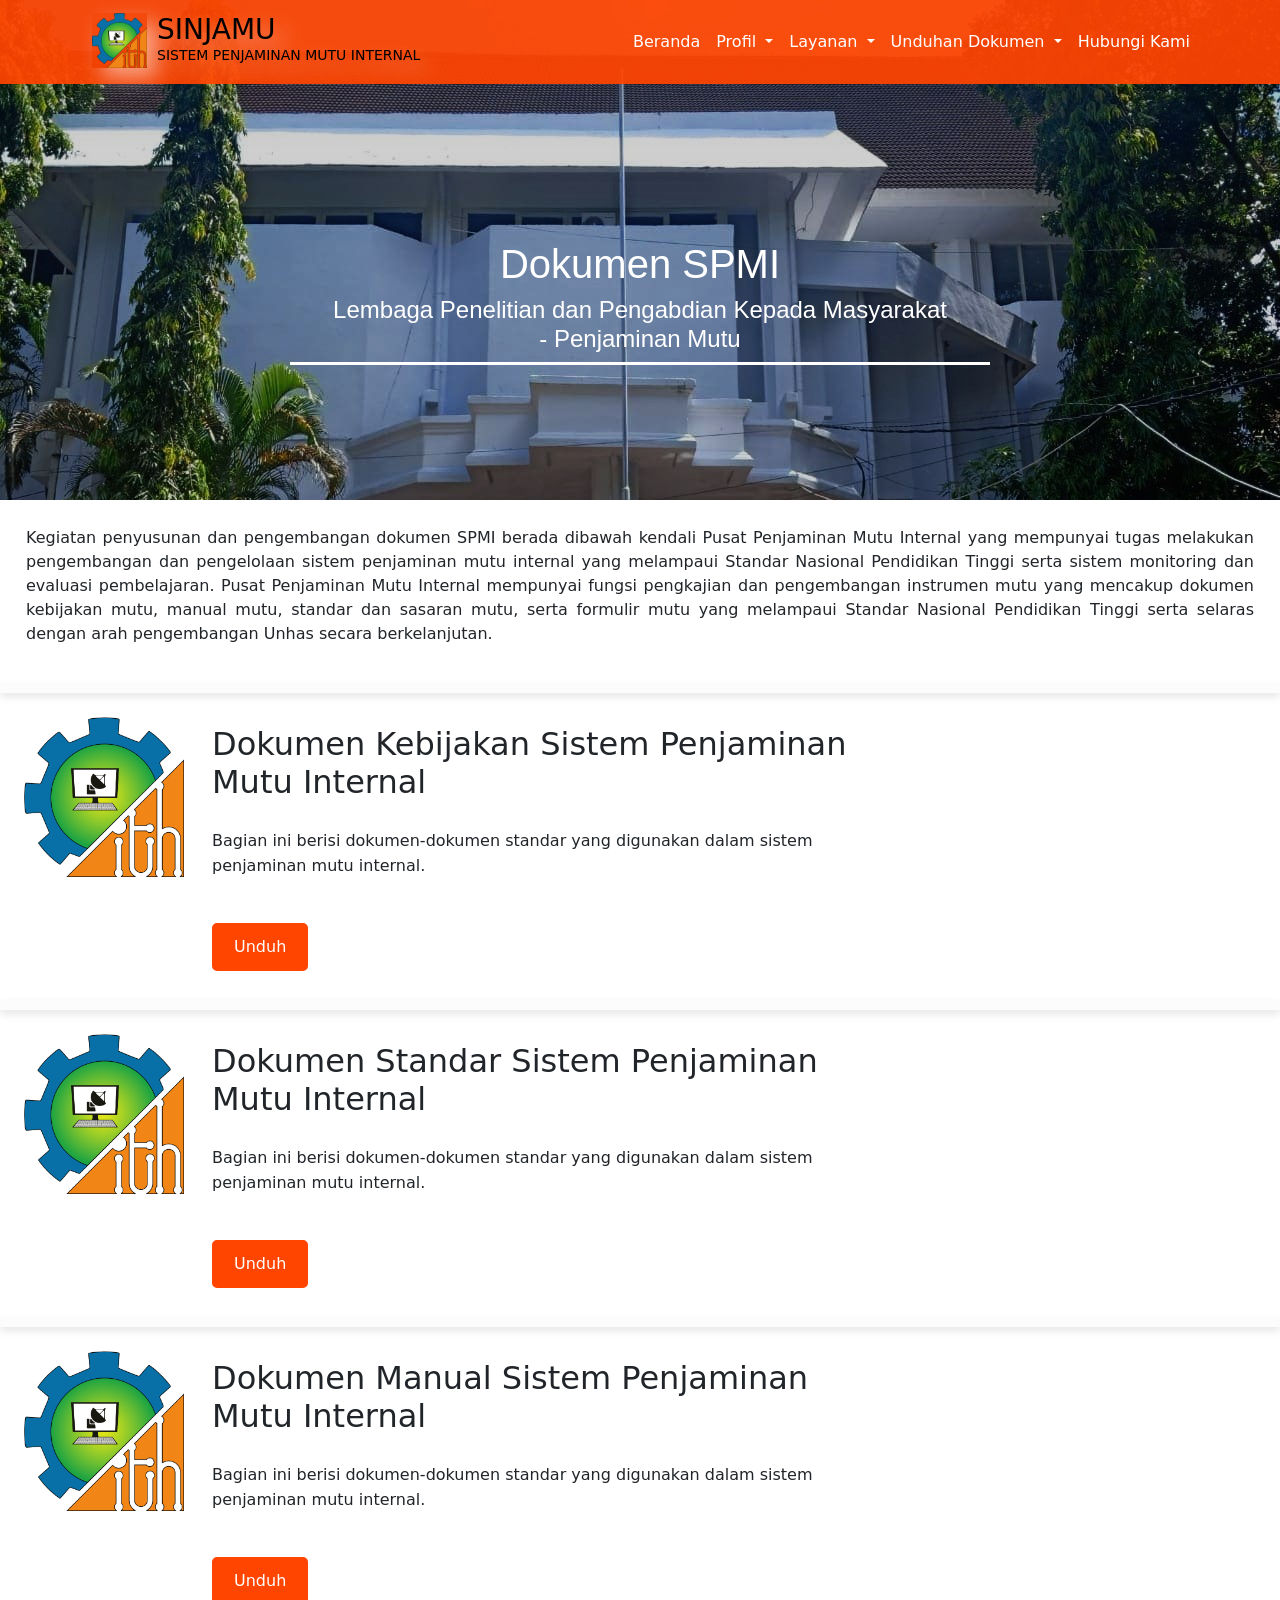
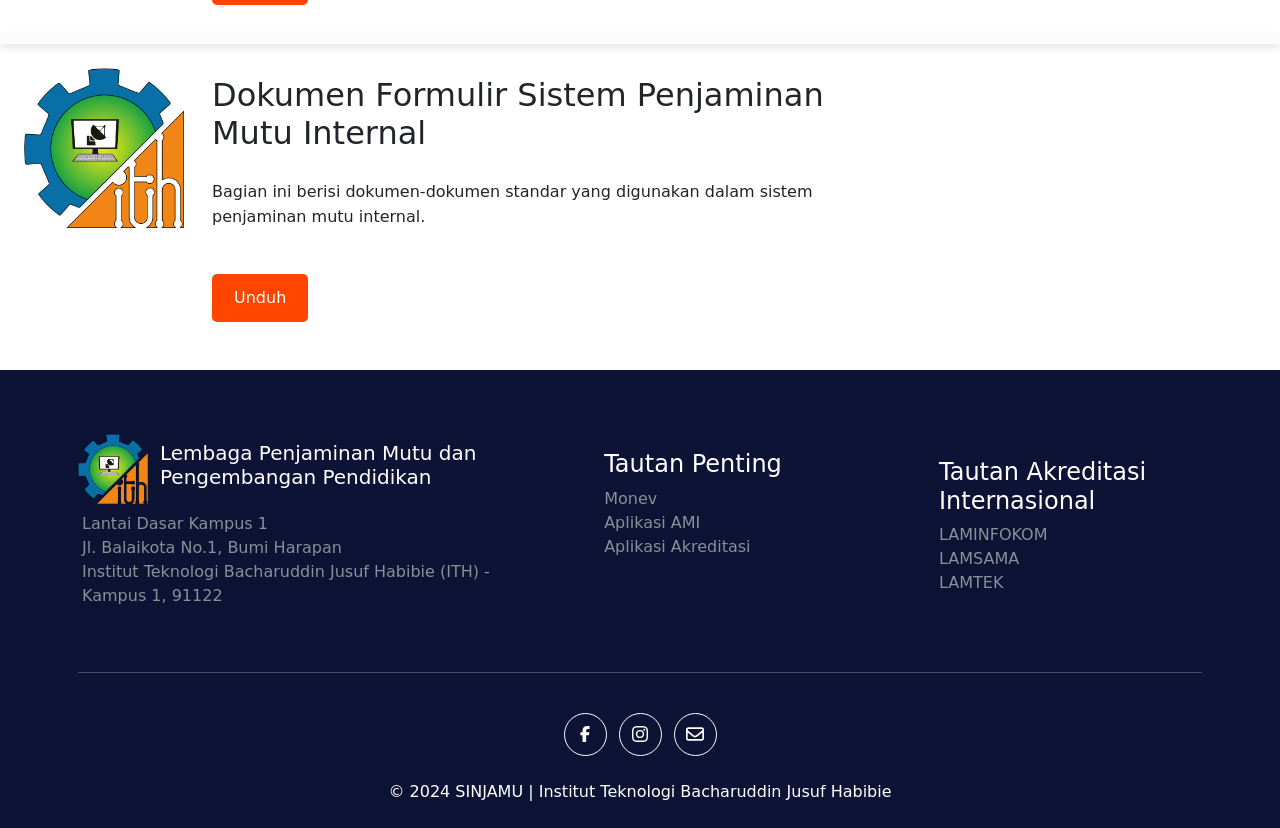
==== index.html @ 39ad5679 "first commit" ====
<!DOCTYPE html>
<html lang="id">
<head>
    <meta charset="UTF-8">
    <meta name="viewport" content="width=device-width, initial-scale=1.0">
    <title>Lembaga Penjaminan Mutu dan Pengembangan Pendidikan</title>
    <link href="https://cdn.jsdelivr.net/npm/bootstrap@5.3.3/dist/css/bootstrap.min.css" rel="stylesheet" integrity="sha384-QWTKZyjpPEjISv5WaRU9OFeRpok6YctnYmDr5pNlyT2bRjXh0JMhjY6hW+ALEwIH" crossorigin="anonymous">
    <script src="https://cdn.jsdelivr.net/npm/bootstrap@5.3.3/dist/js/bootstrap.bundle.min.js" integrity="sha384-YvpcrYf0tY3lHB60NNkmXc5s9fDVZLESaAA55NDzOxhy9GkcIdslK1eN7N6jIeHz" crossorigin="anonymous"></script>
    <link rel="stylesheet" href="css.css">
</head>
<body>
    <nav
      class="navbar navbar-expand-lg shadow-lg fixed-top text-light"
    >
      <div class="container">
        <a class="navbar-brand" href="#">
          <img width="40px" src="Logo.png" alt="Logo" class="logo" />
          <h3 class="judul-utama ">SINJAMU <br>
            <span class="subjudul">SISTEM PENJAMINAN MUTU INTERNAL</span></h3>
        </a>
        <button class="navbar-toggler" type="button" data-bs-toggle="collapse" data-bs-target="#navbarSupportedContent" aria-controls="navbarSupportedContent" aria-expanded="false" aria-label="Toggle navigation">
            <span class="navbar-toggler-icon"></span>
          </button>
          <div class="collapse navbar-collapse flex justify-content-end" id="navbarSupportedContent">
            <ul class="navbar-nav mb-2 mb-lg-0 text-light">
              <li class="nav-item">
                <a class="nav-link" aria-current="page" href="beranda.html">Beranda</a>
              </li>
              <li class="nav-item dropdown hover-dropdown">
                <a class="nav-link dropdown-toggle" href="#" role="button" data-bs-toggle="dropdown" aria-expanded="false">
                  Profil
                </a>
                <ul class="dropdown-menu">
                  <li><a class="dropdown-item" href="sejarah.html">Sejarah</a></li>
                  <li><a class="dropdown-item" href="visidanmisi.html">Visi dan Misi</a></li>
                  <li><a class="dropdown-item" href="struktur.html">Struktur Organisasi</a></li>
                  <li><a class="dropdown-item" href="dosendanstaff.html">Dosen dan Staff</a></li>
                </ul>
              </li>
              <li class="nav-item dropdown hover-dropdown">
                <a class="nav-link dropdown-toggle" href="#" role="button" data-bs-toggle="dropdown" aria-expanded="false">
                  Layanan
                </a>
                <ul class="dropdown-menu">
                  <li><a class="dropdown-item" href="monev.html">Monitoring dan Evaluasi</a></li>
                  <li><a class="dropdown-item" href="ami.html">Audit Mutu Internal (AMI)</a></li>
                  <li><a class="dropdown-item" href="akreditasi.html">Akreditasi</a></li>
                </ul>
              </li>
              <li class="nav-item dropdown hover-dropdown">
                <a class="nav-link dropdown-toggle" href="index.html" >
                  Unduhan Dokumen
                </a>
              </li>
              <li class="nav-item">
                <a class="nav-link" aria-current="page" href="#footer">Hubungi Kami</a>
              </li>
            </ul>
        </div>
      </div>
    </nav>
    <main class="mb-4">
        <section id="parallax">
            <div class="hero-text">
                <h1 class="text-lightf">Dokumen SPMI</h1>
                <h4>Lembaga Penelitian dan Pengabdian Kepada Masyarakat <br> - Penjaminan Mutu</h4>
                <span style="background-color: #ffff;">
            </div>
        </section>
        <div class="atas p-3">
            <div class="ataslagi">
                <p>Kegiatan penyusunan dan pengembangan dokumen SPMI berada dibawah kendali Pusat Penjaminan Mutu Internal yang mempunyai tugas melakukan pengembangan dan pengelolaan sistem penjaminan mutu internal yang melampaui Standar Nasional Pendidikan Tinggi serta sistem monitoring dan evaluasi pembelajaran. Pusat Penjaminan Mutu Internal mempunyai fungsi pengkajian dan pengembangan instrumen mutu yang mencakup dokumen kebijakan mutu, manual mutu, standar dan sasaran mutu, serta formulir mutu yang melampaui Standar Nasional Pendidikan Tinggi serta selaras dengan arah pengembangan Unhas secara berkelanjutan.</p>
            </div>
        </div>
        <div class="policy-documents"></div>
        <section class="content p-4">
            <div class="dokumen1">
                <img src="Logo.png" alt="Logo" class="logodok1">
                <div class="text-content">
                    <div class="containerr">
                        <h2 class="p-2 g-col-6">Dokumen Kebijakan Sistem Penjaminan Mutu Internal</h2>
                    </div>
                    <div class="pendok">
                        <p>Bagian ini berisi dokumen-dokumen standar yang digunakan dalam sistem penjaminan mutu internal.</p>
                        <a href="dokumen1.pdf" class="download-button">Unduh</a>
                    </div>
                </div>
            </div>
        </section>
        <section class="policy-documents">
        </section>
        <section class="content p-4">
            <div class="dokumen1">
                <img src="Logo.png" alt="Logo" class="logodok1">
                <div class="text-content">
                    <div class="containerr">
                        <h2 class="p-2 g-col-6">Dokumen Standar Sistem Penjaminan Mutu Internal</h2>
                    </div>
                    <div class="pendok">
                        <p>Bagian ini berisi dokumen-dokumen standar yang digunakan dalam sistem penjaminan mutu internal.</p>
                        <a href="dokumen1.pdf" class="download-button">Unduh</a>
                    </div>
                </div>
            </div>
        </section>
        <section class="policy-documents"></section>
        <section class="content p-4">
            <div class="dokumen1">
                <img src="Logo.png" alt="Logo" class="logodok1">
                <div class="text-content">
                    <div class="containerr">
                        <h2 class="p-2 g-col-6">Dokumen Manual Sistem Penjaminan Mutu Internal</h2>
                    </div>
                    <div class="pendok">
                        <p>Bagian ini berisi dokumen-dokumen standar yang digunakan dalam sistem penjaminan mutu internal.</p>
                        <button href="file.pdf" class="download-button">Unduh</button>
                    </div>
                </div>
            </div>
        </section>
        <section class="policy-documents"></section>
        <section class="content p-4">
            <div class="dokumen1">
                <img src="Logo.png" alt="Logo" class="logodok1">
                <div class="text-content">
                    <div class="containerr">
                        <h2 class="p-2 g-col-6">Dokumen Formulir Sistem Penjaminan Mutu Internal</h2>
                    </div>
                    <div class="pendok">
                        <p>Bagian ini berisi dokumen-dokumen standar yang digunakan dalam sistem penjaminan mutu internal.</p>
                        <button href="file.pdf" class="download-button">Unduh</button>
                    </div>
                </div>
            </div>
        </section>
    </main>
    <footer id="footer"
      class="text-start text-lg-start text-white pt-3 px-3"
      style="background-color: #0c1335"
    >
      <div class="container px-2">  
        <section class="">
          <div class="row justify-content-between mt-5 mb-5">
            <div
              class="col-lg-5 col-md-6 pe-4"
              data-aos="fade-down"
              data-aos-duration="1000"
            >
              <div class="brand-footer fw-bold mb-2">
                <img src="Logo.png" width="70px" alt="">
                <h5>Lembaga Penjaminan Mutu dan Pengembangan Pendidikan</h5>
              </div>
              <p style="color: #869198" class="maps ps-1">
                <a target="_blank" href="https://www.google.com/maps/place/Institut+Teknologi+Bacharuddin+Jusuf+Habibie+(+ITH+)+Kampus+1+Rektorat/@-4.0287652,119.6333337,17z/data=!3m1!4b1!4m6!3m5!1s0x2d95bbb762bcd13d:0x95845218a1ae2419!8m2!3d-4.0287652!4d119.6333337!16s%2Fg%2F11fq8b5jqy?entry=ttu">
                  Lantai Dasar Kampus 1<br />
                  Jl. Balaikota No.1, Bumi Harapan<br />
                  Institut Teknologi Bacharuddin Jusuf Habibie (ITH) - Kampus 1, 91122
                </a>
              </p>
            </div>
            <div
              id="text-footer"
              class="col-lg-3 col-md-6 mb-1 mb-md-5 ms-2"
              data-aos="fade-down"
              data-aos-duration="1100"
            >
              <h4 class="mb-2 mt-3">Tautan Penting</h4>
              <ul class="list-unstyled mb-0">
                <li>
                  <a
                    href=""
                    target="_blank"
                    class="text-footer text-decoration-none"
                    >Monev</a
                  >
                </li>
                <li>
                  <a
                    class="text-footer text-decoration-none"
                    target="_blank"
                    href=""
                    >Aplikasi AMI</a
                  >
                </li>
                <li>
                  <a
                    class="text-footer text-decoration-none"
                    target="_blank"
                    href=""
                    >Aplikasi Akreditasi</a
                  >
                </li>
              </ul>
            </div>
            <div
              id="text-footer"
              class="col-lg-3 col-md-6 mb-md-0 ms-2"
              data-aos="fade-down"
              data-aos-duration="1200"
            >
              <h4 class="mb-2 mt-4">Tautan Akreditasi Internasional</h4>
              <ul class="list-unstyled mb-0">
                <li>
                  <a href="https://laminfokom.or.id/official/" class="text-footer text-decoration-none">LAMINFOKOM</a>
                </li>
                <li>
                  <a href="https://lamsama.or.id/" class="text-footer text-decoration-none"
                    >LAMSAMA</a
                  >
                </li>
                <li>
                  <a href="https://lamteknik.or.id/" class="text-footer text-decoration-none"
                    >LAMTEK</a
                  >
                </li>
              </ul>
            </div>
          </div>
        </section>

        <hr class="pb-4" />

        <section class="mb-4 text-center d-flex justify-content-center">
          <main>
            <ul class="example-1">
              <li
                class="icon-content"
              >
                <a
                  class="link-footer"
                  data-social="facebook"
                  aria-label="Facebook"
                  href="https://web.facebook.com/ith.parepare?mibextid=ZbWKwL&_rdc=1&_rdr"
                  target="_blank"
                >
                <svg xmlns="http://www.w3.org/2000/svg" width="16" height="16" viewBox="0 0 320 512"><!--!Font Awesome Free 6.5.2 by @fontawesome - https://fontawesome.com License - https://fontawesome.com/license/free Copyright 2024 Fonticons, Inc.--><path fill="currentColor" d="M80 299.3V512H196V299.3h86.5l18-97.8H196V166.9c0-51.7 20.3-71.5 72.7-71.5c16.3 0 29.4 .4 37 1.2V7.9C291.4 4 256.4 0 236.2 0C129.3 0 80 50.5 80 159.4v42.1H14v97.8H80z"/></svg>
                </a>
                <div class="tooltip">Facebook</div>
              </li>
              <li
              class="icon-content"
            >
              <a
                class="link-footer"
                data-social="instagram"
                aria-label="Instagram"
                href="https://www.instagram.com/ith.campus?igsh=MTVxYmZyems0M2x0Yw%3D%3D"
                target="_blank"
              >
                <svg
                  xmlns="http://www.w3.org/2000/svg"
                  width="16"
                  height="16"
                  fill="currentColor"
                  class="bi bi-instagram"
                  viewBox="0 0 16 16"
                >
                  <path
                    d="M8 0C5.829 0 5.556.01 4.703.048 3.85.088 3.269.222 2.76.42a3.9 3.9 0 0 0-1.417.923A3.9 3.9 0 0 0 .42 2.76C.222 3.268.087 3.85.048 4.7.01 5.555 0 5.827 0 8.001c0 2.172.01 2.444.048 3.297.04.852.174 1.433.372 1.942.205.526.478.972.923 1.417.444.445.89.719 1.416.923.51.198 1.09.333 1.942.372C5.555 15.99 5.827 16 8 16s2.444-.01 3.298-.048c.851-.04 1.434-.174 1.943-.372a3.9 3.9 0 0 0 1.416-.923c.445-.445.718-.891.923-1.417.197-.509.332-1.09.372-1.942C15.99 10.445 16 10.173 16 8s-.01-2.445-.048-3.299c-.04-.851-.175-1.433-.372-1.941a3.9 3.9 0 0 0-.923-1.417A3.9 3.9 0 0 0 13.24.42c-.51-.198-1.092-.333-1.943-.372C10.443.01 10.172 0 7.998 0zm-.717 1.442h.718c2.136 0 2.389.007 3.232.046.78.035 1.204.166 1.486.275.373.145.64.319.92.599s.453.546.598.92c.11.281.24.705.275 1.485.039.843.047 1.096.047 3.231s-.008 2.389-.047 3.232c-.035.78-.166 1.203-.275 1.485a2.5 2.5 0 0 1-.599.919c-.28.28-.546.453-.92.598-.28.11-.704.24-1.485.276-.843.038-1.096.047-3.232.047s-2.39-.009-3.233-.047c-.78-.036-1.203-.166-1.485-.276a2.5 2.5 0 0 1-.92-.598 2.5 2.5 0 0 1-.6-.92c-.109-.281-.24-.705-.275-1.485-.038-.843-.046-1.096-.046-3.233s.008-2.388.046-3.231c.036-.78.166-1.204.276-1.486.145-.373.319-.64.599-.92s.546-.453.92-.598c.282-.11.705-.24 1.485-.276.738-.034 1.024-.044 2.515-.045zm4.988 1.328a.96.96 0 1 0 0 1.92.96.96 0 0 0 0-1.92m-4.27 1.122a4.109 4.109 0 1 0 0 8.217 4.109 4.109 0 0 0 0-8.217m0 1.441a2.667 2.667 0 1 1 0 5.334 2.667 2.667 0 0 1 0-5.334"
                  />
                </svg>
              </a>
              <div class="tooltip">Instagram</div>
            </li>
              <li
                class="icon-content"
              >
                <a
                  class="link-footer"
                  data-social="email"
                  aria-label="Email"
                  href="mailto:alfiaan8@gmail.com"
                  target="_blank"
                >
                <svg xmlns="http://www.w3.org/2000/svg" width="18" height="18" viewBox="0 0 512 512"><!--!Font Awesome Free 6.5.2 by @fontawesome - https://fontawesome.com License - https://fontawesome.com/license/free Copyright 2024 Fonticons, Inc.--><path fill="currentColor" d="M64 112c-8.8 0-16 7.2-16 16v22.1L220.5 291.7c20.7 17 50.4 17 71.1 0L464 150.1V128c0-8.8-7.2-16-16-16H64zM48 212.2V384c0 8.8 7.2 16 16 16H448c8.8 0 16-7.2 16-16V212.2L322 328.8c-38.4 31.5-93.7 31.5-132 0L48 212.2zM0 128C0 92.7 28.7 64 64 64H448c35.3 0 64 28.7 64 64V384c0 35.3-28.7 64-64 64H64c-35.3 0-64-28.7-64-64V128z"/></svg>
                </a>
                <div class="tooltip">Email</div>
              </li>
            </ul>
          </main>
        </section>
      </div>
      <div class="text-cr text-center pb-2">
        <p>
          © 2024 SINJAMU | Institut Teknologi Bacharuddin Jusuf Habibie
        </p>
      </div>
    </footer>
</body>
</html>
---- css.css ----
nav {
  background-color: #ff4400ee;
  color: #ffff;
}

ul li .nav-link {
  color: #ffff;
}

.custom-caption {
  margin-top: 15px;
  margin-bottom: 200px;
  text-color: #000;
}

.custom-caption h2{
  color: #000000;  
  font-family: 'Times New Roman', Times, serif;
  font-style: bold;
}

.hover-dropdown:hover .dropdown-menu {
  display: block;
  margin-top: 0; /* Adjust if needed */
}

.hero-text {
  font-family: 'Poppins', sans-serif;
  padding: 20px;
}
.hero-text span {
  height: 3px;
  width: 700px;
}
@media (max-width: 768px) {
  .hero-text span {
    width: 320px;
  }
}

.berita {
  text-align: center;
}
.berita-item {
    margin-bottom: 2rem;
    position: center;
    text-align: center;
}
.berita-item img {
  max-width: 100%;
  height: auto;
  margin-bottom: 15px;
  max-height: 200px; /* Adjust this value as needed */
  width: auto;
}
.berita-item h5 {
  margin-top: 1rem;
}

#parallax {
  padding: 20px;
  height: 500px;
  background-position: center bottom;
  background-attachment: fixed;
  background-image: url("bg-kampus.jpeg");
}

@media (max-width: 768px) {
  #parallax {
    background-position: center 600px;
  }
}

.hero-text {
  padding-top: 220px;
  display: flex;
  flex-direction: column;
  justify-content: center;
  align-items: center;
  text-align: center;
  color: #ffff;
}
.container .judul-utama {
  text-shadow: 10px 10px 20px rgba(255, 255, 255, 0.5);
}

.navbar-brand {
  text-align: start;
  display: flex;
  flex-direction: row;
}

.logo {
  height: 55px;
  width: 55px;
  margin: 0 10px 0 10px; /* Mengurangi margin kanan */
  display: block;
  box-shadow: 10px 10px 20px rgba(255, 255, 255, 0.5);
}

.container h2 {
  text-shadow: 10px 10px 20px rgba(255, 255, 255, 0.5);
}

.subjudul {
  font-size: 14px; /* Ukuran font untuk SISTEM PENJAMINAN MUTU INTERNAL */
  display: block;
  text-shadow: 10px 10px 20px rgba(255, 255, 255, 0.5);
}

/* Menambahkan gaya dasar untuk menu dan submenu */
/*  */

.menu li a.profil::after {
  content: " \25BC"; /* Unicode untuk segitiga ke bawah */
  margin-left: 5px; /* Jarak antara teks dan ikon */
  font-size: 12px; /* Ukuran segitiga */
}
.menu li a.layanan::after {
  content: " \25BC"; /* Unicode untuk segitiga ke bawah */
  margin-left: 5px; /* Jarak antara teks dan ikon */
  font-size: 12px; /* Ukuran segitiga */
}
.menu li a.unduhan::after {
  content: " \25BC"; /* Unicode untuk segitiga ke bawah */
  margin-left: 5px; /* Jarak antara teks dan ikon */
  font-size: 12px; /* Ukuran segitiga */
}

/* Menambahkan z-index untuk memastikan submenu berada di atas elemen lain */

.atas {
  margin-top: 10px;
  margin-left: 10px;
  margin-right: 10px;
  text-align: justify;
  justify-content: center;
}
/* Gaya untuk bagian hero */
.hero {
  align-items: center;
  justify-content: center;
  text-align: center;
}

.hero .overlay {
  position: absolute;
  top: 0;
  left: 0;
  right: 0;
  bottom: 0;
  background: rgba(0, 0, 0, 0.5);
}

.hero-content {
  position: relative;
  z-index: 1;
}

.hero h1 {
  font-size: 48px;
  margin: 0;
}

.hero h2 {
  font-size: 24px;
  margin: 10px 0 0;
}
/* Gaya untuk bagian konten */
.content {
  padding: 20px 0;
}

.content p {
  font-size: 16px;
  line-height: 1.6;
}

.dokumen1 img {
  width: 160px;
  height: auto;
}
.dokumen1 {
  display: flex;
  padding-right: 0;
  align-items: flex-start; /* Mengatur elemen agar berada di bagian atas */
  gap: 20px; /* Jarak antara gambar dan konten */
}

.logodok1 {
  width: 20px; /* Agar gambar tidak mengecil */
}

.text-content {
  display: flex;
  flex-direction: column; /* Mengatur kontainer dan pendok bersusun vertikal */
}

.containerr,
.pendok {
  max-width: 700px; /* Atur lebar maksimal container */
}

@media (max-width: 768px) {
  .containerr,
  .pendok {
    max-width: 100%;
  }
}

.containerr h2 {
  margin: 0; /* Hilangkan margin default h2 */
  padding-left: 0;
}

.pendok p {
  padding: 8px;
  margin-top: 10px; /* Berikan sedikit jarak di atas paragraf */
}

.download-button {
  display: inline-block;
  background-color: #ff4500;
  color: white;
  padding: 10px 20px;
  margin-top: 20px;
  margin-left: 8px;
  border: 2px solid #ff4500;
  border-radius: 5px;
  text-decoration: none;
  cursor: pointer;
}

.download-button:hover {
  background-color: #ffff;
  color: #ff4500;
}
/* Gaya untuk bagian dokumen kebijakan */
.policy-documents {
  background-color: rgba(12, 19, 53, 0.01); /* Warna latar belakang biru */
  color: white; /* Warna teks putih */
  padding: 5px 0px;
  margin-top: 5px;
  border-radius: 2px;
  box-shadow: 0 4px 8px rgba(0, 0, 0, 0.1);
  min-height: 2px;
}

.policy-documents h2 {
  font-size: 28px;
  margin-bottom: 0;
  margin-top: 5px;
  color: white;
  border-bottom: 2px solid white; /* Garis bawah */
  padding-bottom: 0;
  margin-bottom: 0;
}

.policy-documents2 {
  background-color: #0c1335; /* Warna latar belakang biru */
  color: white; /* Warna teks putih */
  padding: 5px 0px;
  margin-top: 5px;
  border-radius: 8px;
  box-shadow: 0 4px 8px rgba(0, 0, 0, 0.1);
  min-height: 2px;
}

.policy-documents2 h2 {
  font-size: 28px;
  margin-bottom: 0;
  margin-top: 5px;
  color: white;
  border-bottom: 2px solid white; /* Garis bawah */
  padding-bottom: 0;
  margin-bottom: 0;
}

/* Gaya untuk footer */
ul {
  list-style: none;
}

.example-1 {
  display: flex;
  margin: 0;
  padding: 0;
  gap: 12px;
}
.example-1 .icon-content {
  position: relative;
}
.example-1 .icon-content .tooltip {
  position: absolute;
  top: -30px;
  left: 50%;
  transform: translateX(-50%);
  background-color: #000;
  color: #fff;
  padding: 6px 10px;
  border-radius: 5px;
  opacity: 0;
  visibility: hidden;
  font-size: 14px;
  transition: all 0.3s ease;
}
.example-1 .icon-content:hover .tooltip {
  opacity: 1;
  visibility: visible;
  top: -50px;
}
.example-1 .icon-content .link {
  display: flex;
  justify-content: center;
  align-items: center;
  width: 43px;
  height: 43px;
  border-radius: 50%;
  color: var(--bs-light-text-emphasis);
  transition: all 0.3s ease-in-out;
  border: 1px solid var(--bs-light-text-emphasis);
}
.example-1 .icon-content .link-footer {
  display: flex;
  justify-content: center;
  align-items: center;
  width: 43px;
  height: 43px;
  border-radius: 50%;
  color: white;
  transition: all 0.3s ease-in-out;
  border: 1px solid white;
}
.example-1 .icon-content .link:hover {
  box-shadow: 3px 2px 45px 0px rgb(0 0 0 / 12%);
}
.example-1 .icon-content .link svg {
  width: 20px;
  height: 20px;
}
.example-1 .icon-content .link-footer[data-social="instagram"]:hover {
  color: #dc2743;
}
.example-1 .icon-content .link-footer[data-social="facebook"]:hover {
  color: #0866ff;
}
.example-1 .icon-content .link-footer[data-social="email"]:hover {
  color: gray;
}

.carousel-item img {
  object-fit: cover;
}

.carousel-control-prev, .carousel-control-next {
  bottom: 35%; /* Adjust this value as needed */
}

#text-footer ul li a {
  color: #869198;
}
#text-footer ul li a:hover {
  transition: all 0.3s;
  padding-left: 5px;
  color: #ffff;
}

.brand-footer {
  display: flex;
  flex-direction: row;
  justify-content: center;
  align-items: center;
  gap: 12px;
}

.maps a {
  color: #869198;
  text-decoration: none;
}
.maps a:hover {
  color: #ffff;
}
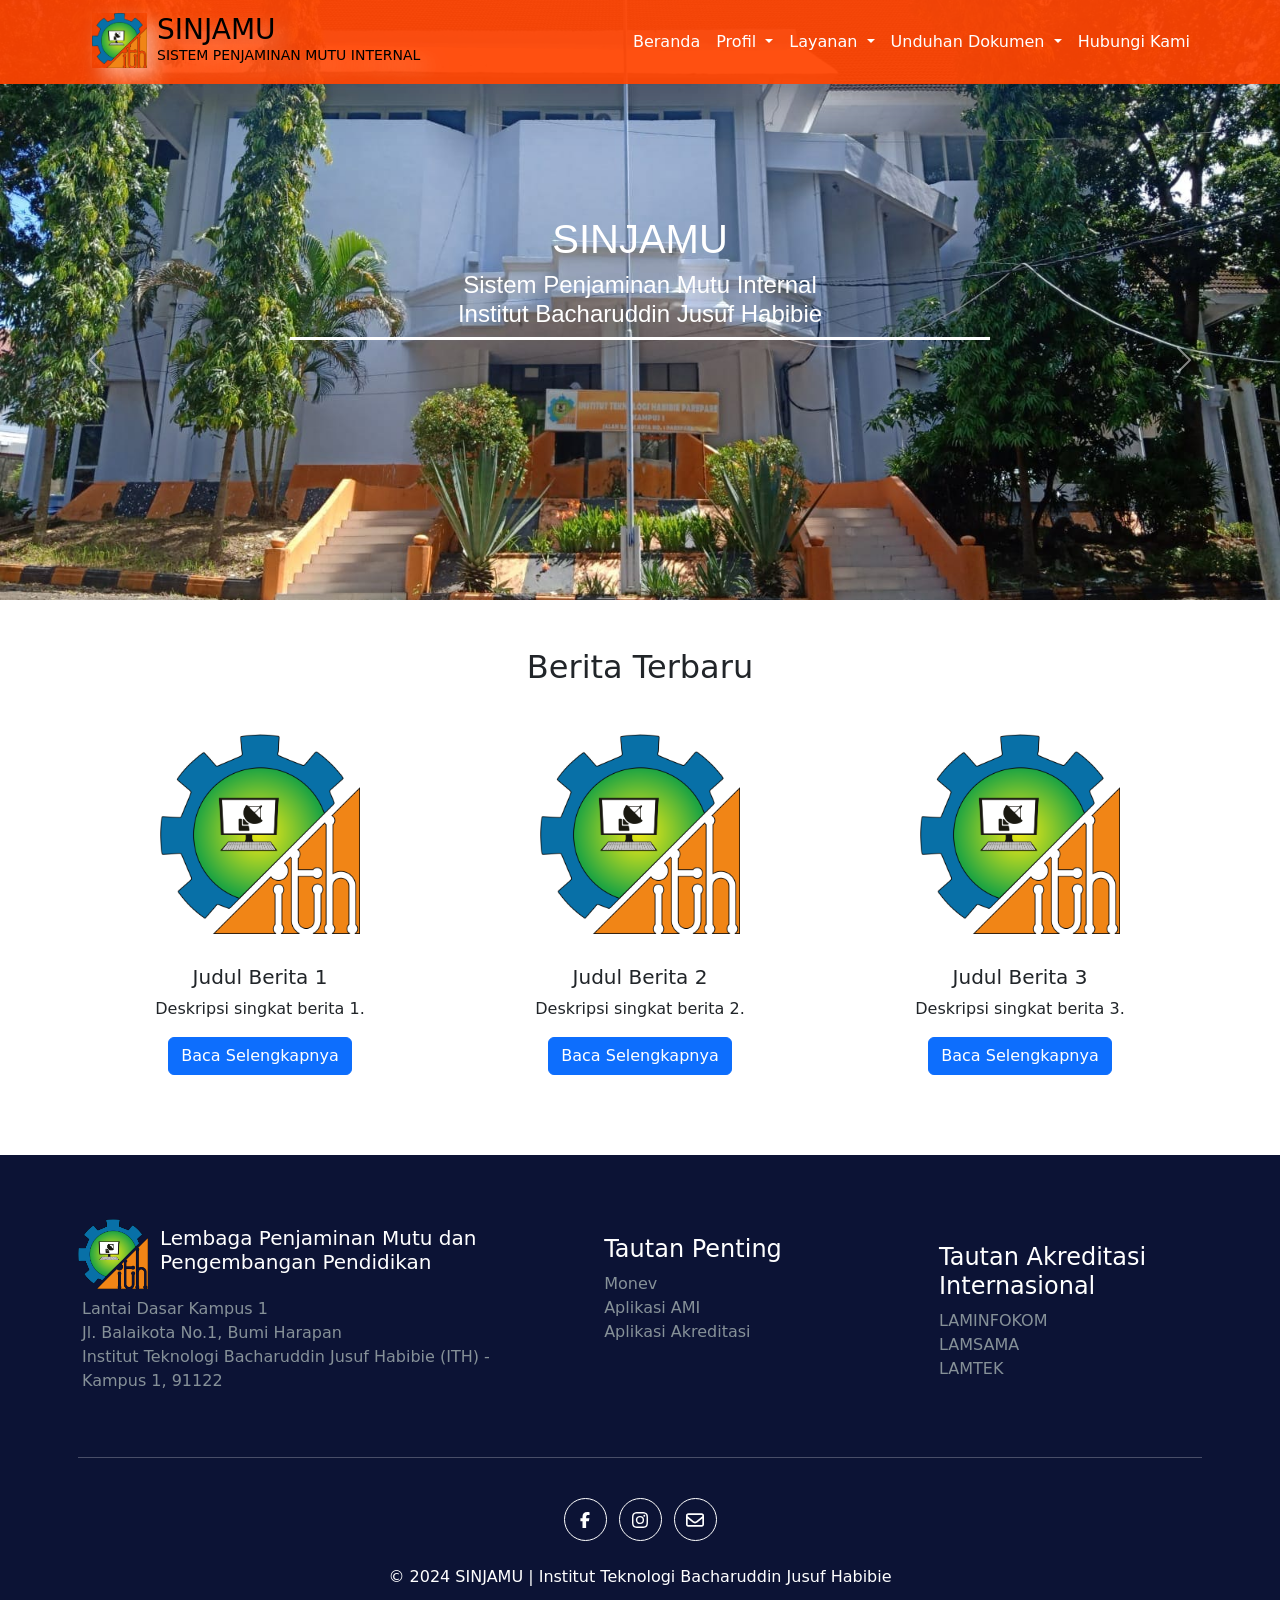
==== commit d1b7fc35: "test" ====
--- a/index.html
+++ b/index.html
@@ -5,6 +5,7 @@
     <meta name="viewport" content="width=device-width, initial-scale=1.0">
     <title>Lembaga Penjaminan Mutu dan Pengembangan Pendidikan</title>
     <link href="https://cdn.jsdelivr.net/npm/bootstrap@5.3.3/dist/css/bootstrap.min.css" rel="stylesheet" integrity="sha384-QWTKZyjpPEjISv5WaRU9OFeRpok6YctnYmDr5pNlyT2bRjXh0JMhjY6hW+ALEwIH" crossorigin="anonymous">
+    <link href="https://fonts.googleapis.com/css2?family=Open+Sans:wght@400;600;700&display=swap" rel="stylesheet">
     <script src="https://cdn.jsdelivr.net/npm/bootstrap@5.3.3/dist/js/bootstrap.bundle.min.js" integrity="sha384-YvpcrYf0tY3lHB60NNkmXc5s9fDVZLESaAA55NDzOxhy9GkcIdslK1eN7N6jIeHz" crossorigin="anonymous"></script>
     <link rel="stylesheet" href="css.css">
 </head>
@@ -14,7 +15,7 @@
     >
       <div class="container">
         <a class="navbar-brand" href="#">
-          <img width="40px" src="Logo.png" alt="Logo" class="logo" />
+          <img width="50px" height="50px" src="Logo.png" alt="Logo" class="logo" />
           <h3 class="judul-utama ">SINJAMU <br>
             <span class="subjudul">SISTEM PENJAMINAN MUTU INTERNAL</span></h3>
         </a>
@@ -30,7 +31,7 @@
                 <a class="nav-link dropdown-toggle" href="#" role="button" data-bs-toggle="dropdown" aria-expanded="false">
                   Profil
                 </a>
-                <ul class="dropdown-menu">
+                <ul class="dropdown-menu ">
                   <li><a class="dropdown-item" href="sejarah.html">Sejarah</a></li>
                   <li><a class="dropdown-item" href="visidanmisi.html">Visi dan Misi</a></li>
                   <li><a class="dropdown-item" href="struktur.html">Struktur Organisasi</a></li>
@@ -48,9 +49,12 @@
                 </ul>
               </li>
               <li class="nav-item dropdown hover-dropdown">
-                <a class="nav-link dropdown-toggle" href="index.html" >
-                  Unduhan Dokumen
-                </a>
+                <a class="nav-link dropdown-toggle" href="index.html" >Unduhan Dokumen </a>
+                <ul class="dropdown-menu">
+                  <li><a class="dropdown-item" href="monev.html">Monitoring dan Evaluasi</a></li>
+                  <li><a class="dropdown-item" href="ami.html">Audit Mutu Internal (AMI)</a></li>
+                  <li><a class="dropdown-item" href="akreditasi.html">Akreditasi</a></li>
+                </ul>
               </li>
               <li class="nav-item">
                 <a class="nav-link" aria-current="page" href="#footer">Hubungi Kami</a>
@@ -59,82 +63,71 @@
         </div>
       </div>
     </nav>
+
+
     <main class="mb-4">
-        <section id="parallax">
-            <div class="hero-text">
-                <h1 class="text-lightf">Dokumen SPMI</h1>
-                <h4>Lembaga Penelitian dan Pengabdian Kepada Masyarakat <br> - Penjaminan Mutu</h4>
-                <span style="background-color: #ffff;">
-            </div>
-        </section>
-        <div class="atas p-3">
-            <div class="ataslagi">
-                <p>Kegiatan penyusunan dan pengembangan dokumen SPMI berada dibawah kendali Pusat Penjaminan Mutu Internal yang mempunyai tugas melakukan pengembangan dan pengelolaan sistem penjaminan mutu internal yang melampaui Standar Nasional Pendidikan Tinggi serta sistem monitoring dan evaluasi pembelajaran. Pusat Penjaminan Mutu Internal mempunyai fungsi pengkajian dan pengembangan instrumen mutu yang mencakup dokumen kebijakan mutu, manual mutu, standar dan sasaran mutu, serta formulir mutu yang melampaui Standar Nasional Pendidikan Tinggi serta selaras dengan arah pengembangan Unhas secara berkelanjutan.</p>
-            </div>
-        </div>
-        <div class="policy-documents"></div>
-        <section class="content p-4">
-            <div class="dokumen1">
-                <img src="Logo.png" alt="Logo" class="logodok1">
-                <div class="text-content">
-                    <div class="containerr">
-                        <h2 class="p-2 g-col-6">Dokumen Kebijakan Sistem Penjaminan Mutu Internal</h2>
-                    </div>
-                    <div class="pendok">
-                        <p>Bagian ini berisi dokumen-dokumen standar yang digunakan dalam sistem penjaminan mutu internal.</p>
-                        <a href="dokumen1.pdf" class="download-button">Unduh</a>
+        <div id="carouselExampleAutoplaying" class="carousel slide" data-bs-ride="carousel">
+            <div class="carousel-inner">
+              <div class="carousel-item active" data-bs-interval="2000">
+                <img height="600px" src="kampus 1.1.jpeg" class="d-block w-100" alt="...">
+                <div class="carousel-caption d-none d-md-block custom-caption ">
+                    <div class="hero-text">
+                        <h1 class="text-lightf">SINJAMU</h1>
+                        <h4>Sistem Penjaminan Mutu Internal <br> Institut Bacharuddin Jusuf Habibie</h4>
+                        <span style="background-color: #ffff;">
                     </div>
                 </div>
-            </div>
-        </section>
-        <section class="policy-documents">
-        </section>
-        <section class="content p-4">
-            <div class="dokumen1">
-                <img src="Logo.png" alt="Logo" class="logodok1">
-                <div class="text-content">
-                    <div class="containerr">
-                        <h2 class="p-2 g-col-6">Dokumen Standar Sistem Penjaminan Mutu Internal</h2>
-                    </div>
-                    <div class="pendok">
-                        <p>Bagian ini berisi dokumen-dokumen standar yang digunakan dalam sistem penjaminan mutu internal.</p>
-                        <a href="dokumen1.pdf" class="download-button">Unduh</a>
+              </div>
+              <div class="carousel-item" data-bs-interval="2000">
+                <img height="600px" src="kampus 1.2.jpeg" class="d-block w-100" alt="...">
+                <div class="carousel-caption d-none d-md-block custom-caption ">
+                    <div class="hero-text">
+                        <h1 class="text-lightf">SINJAMU</h1>
+                        <h4>Sistem Penjaminan Mutu Internal <br> Institut Bacharuddin Jusuf Habibie</h4>
+                        <span style="background-color: #ffff;">
                     </div>
                 </div>
-            </div>
-        </section>
-        <section class="policy-documents"></section>
-        <section class="content p-4">
-            <div class="dokumen1">
-                <img src="Logo.png" alt="Logo" class="logodok1">
-                <div class="text-content">
-                    <div class="containerr">
-                        <h2 class="p-2 g-col-6">Dokumen Manual Sistem Penjaminan Mutu Internal</h2>
-                    </div>
-                    <div class="pendok">
-                        <p>Bagian ini berisi dokumen-dokumen standar yang digunakan dalam sistem penjaminan mutu internal.</p>
-                        <button href="file.pdf" class="download-button">Unduh</button>
+              </div>
+            </div>
+            <button class="carousel-control-prev" type="button" data-bs-target="#carouselExampleAutoplaying" data-bs-slide="prev">
+              <span class="carousel-control-prev-icon" aria-hidden="true"></span>
+              <span class="visually-hidden">Previous</span>
+            </button>
+            <button class="carousel-control-next" type="button" data-bs-target="#carouselExampleAutoplaying" data-bs-slide="next">
+              <span class="carousel-control-next-icon" aria-hidden="true"></span>
+              <span class="visually-hidden">Next</span>
+            </button>
+
+            <div class="mt-5">
+                <h2 class="mb-4 berita">Berita Terbaru</h2>
+                <div class="container text-center my-5">
+                    <div class="row justify-content-center">
+                        <div class="col-md-4 mx-auto berita-item text-center">
+                            <img src="Logo.png" alt="Berita 1" class="img-fluid">
+                            <h5>Judul Berita 1</h5>
+                            <p>Deskripsi singkat berita 1.</p>
+                            <a href="berita1.html" class="btn btn-primary">Baca Selengkapnya</a>
+                        </div>
+                        <div class="col-md-4 mx-auto berita-item text-center">
+                            <img src="Logo.png" alt="Berita 2" class="img-fluid">
+                            <h5>Judul Berita 2</h5>
+                            <p>Deskripsi singkat berita 2.</p>
+                            <a href="berita2.html" class="btn btn-primary">Baca Selengkapnya</a>
+                        </div>
+                        <div class="col-md-4 mx-auto berita-item text-center">
+                            <img src="Logo.png" alt="Berita 3" class="img-fluid">
+                            <h5>Judul Berita 3</h5>
+                            <p>Deskripsi singkat berita 3.</p>
+                            <a href="berita3.html" class="btn btn-primary">Baca Selengkapnya</a>
+                        </div>
                     </div>
                 </div>
             </div>
-        </section>
-        <section class="policy-documents"></section>
-        <section class="content p-4">
-            <div class="dokumen1">
-                <img src="Logo.png" alt="Logo" class="logodok1">
-                <div class="text-content">
-                    <div class="containerr">
-                        <h2 class="p-2 g-col-6">Dokumen Formulir Sistem Penjaminan Mutu Internal</h2>
-                    </div>
-                    <div class="pendok">
-                        <p>Bagian ini berisi dokumen-dokumen standar yang digunakan dalam sistem penjaminan mutu internal.</p>
-                        <button href="file.pdf" class="download-button">Unduh</button>
-                    </div>
-                </div>
-            </div>
-        </section>
-    </main>
-    <footer id="footer"
+        </main>
+        
+        
+        
+        <footer id="footer"
       class="text-start text-lg-start text-white pt-3 px-3"
       style="background-color: #0c1335"
     >
@@ -201,15 +194,15 @@
               <h4 class="mb-2 mt-4">Tautan Akreditasi Internasional</h4>
               <ul class="list-unstyled mb-0">
                 <li>
-                  <a href="https://laminfokom.or.id/official/" class="text-footer text-decoration-none">LAMINFOKOM</a>
-                </li>
-                <li>
-                  <a href="https://lamsama.or.id/" class="text-footer text-decoration-none"
+                  <a href="#" class="text-footer text-decoration-none">LAMINFOKOM</a>
+                </li>
+                <li>
+                  <a href="#about" class="text-footer text-decoration-none"
                     >LAMSAMA</a
                   >
                 </li>
                 <li>
-                  <a href="https://lamteknik.or.id/" class="text-footer text-decoration-none"
+                  <a href="#project" class="text-footer text-decoration-none"
                     >LAMTEK</a
                   >
                 </li>
@@ -288,3 +281,5 @@
     </footer>
 </body>
 </html>
+                
+                 
